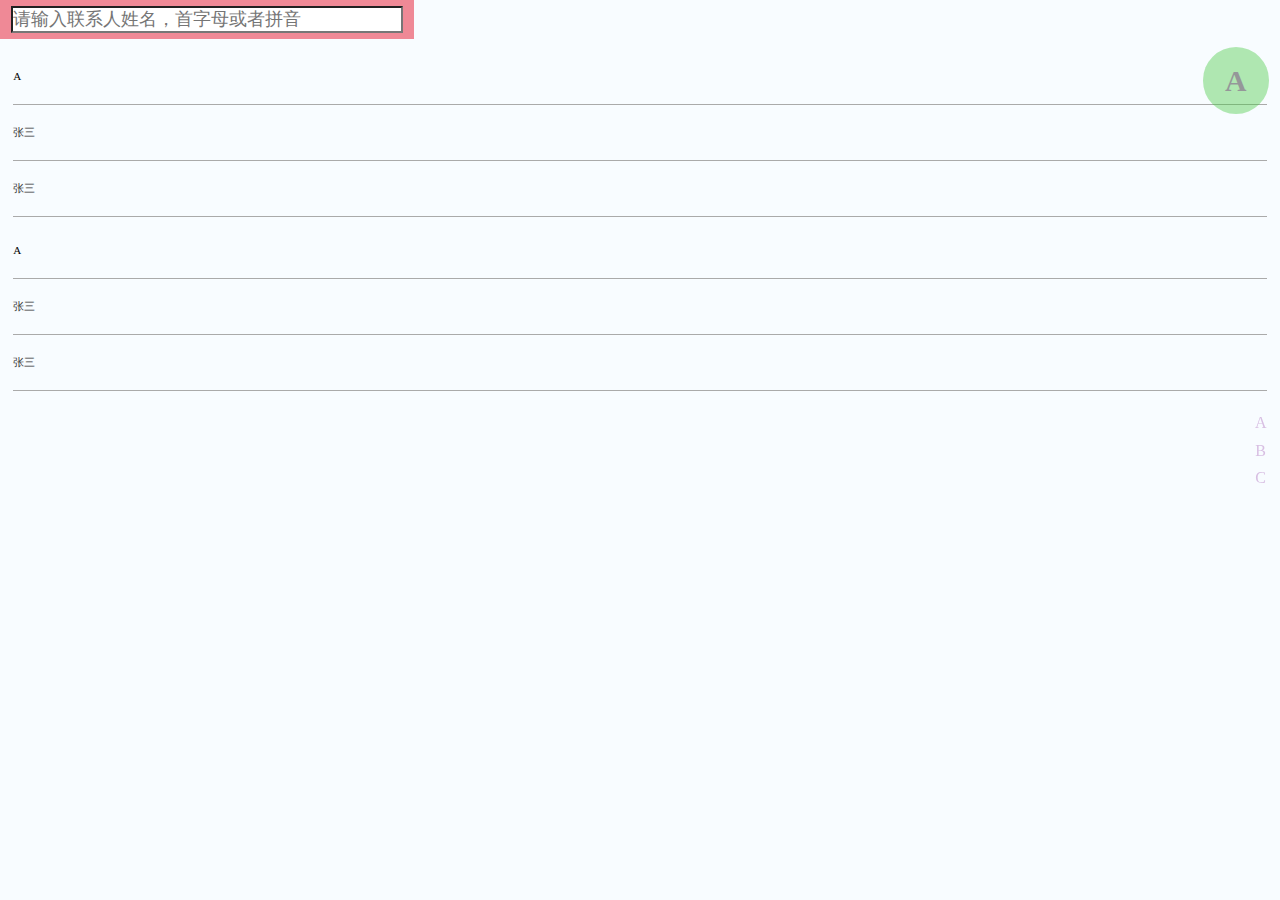
==== address/address list.html @ fee756e4 "address" ====
<!DOCTYPE html>
<html lang="en">
<head>
    <meta charset="UTF-8">
    <meta content="width=device-width, initial-scale=1.0, maximum-scale=1.0, user-scalable=0" name="viewport">
    <title>index</title>
    <script src="../jquery-3.4.1.js"></script>
    <link rel="stylesheet" href="./css/index.css">
    <script src="js/index.js"></script>
</head>
<body>
<header>
    <input type="search" placeholder="请输入联系人姓名，首字母或者拼音">
</header>
<main>
    <section>
        <h2>A</h2>
        <div><a href="tel:119">张三</a></div>
        <div><a href="tel:119">张三</a></div>
    </section>
    <section>
        <h2>A</h2>
        <div><a href="tel:119">张三</a></div>
        <div><a href="tel:119">张三</a></div>
    </section>
</main>
<ul class="aside">
    <li>A</li>
    <li>B</li>
    <li>C</li>
</ul>
<div class="mind">A</div>
</body>
</html>
---- address/css/index.css ----
@import "base.css";
header{
    padding: 0.1rem 0.2rem;
    float: left;
    background-color: #EF8996;
    position: fixed;
    z-index: 999;
}
header > input{
    width: 7.1rem;
    font-size: 0.32rem;
    height: 0.5rem;
    color: #333333;
    outline-style: none;
}
main{
    padding-top: 0.88rem;
}
section{
    padding: 0 0.24rem;
    margin-bottom: 0.1rem;
}
h2{
    font-weight: normal;
    font-size: 0.2rem;
    height: 1rem;
    line-height: 1rem;
    border-bottom: 0.01rem solid #aaaaaa;
}
section > div{
    height: 1rem;
    border-bottom: 0.01rem solid #aaaaaa;
}
section > div > a{
    font-size: 0.2rem;
    line-height: 1rem;
    width: 100%;
    height: 100%;
    color: #333333;
}
.aside{
    width: 0.5rem;
    height: auto;
    position: fixed;
    right: 0.1rem;
    top:50%;
    transform: translateY(-50%);
}
.aside > li{
    width: 100%;
    height: 0.5rem;
    text-align: center;
    line-height: 0.5rem;
    color: #d8bfe3;
}
.mind{
    width: 1.2rem;
    height: 1.2rem;
    border-radius: 50%;
    background-color: #43c93e;
    opacity: 0.4;
    position: fixed;
    right: 0.2rem;
    top: 0.86rem;
    display: flex;
    justify-content: center;
    align-items: center;
    font-weight: bold;
    font-size: 0.54rem;
}
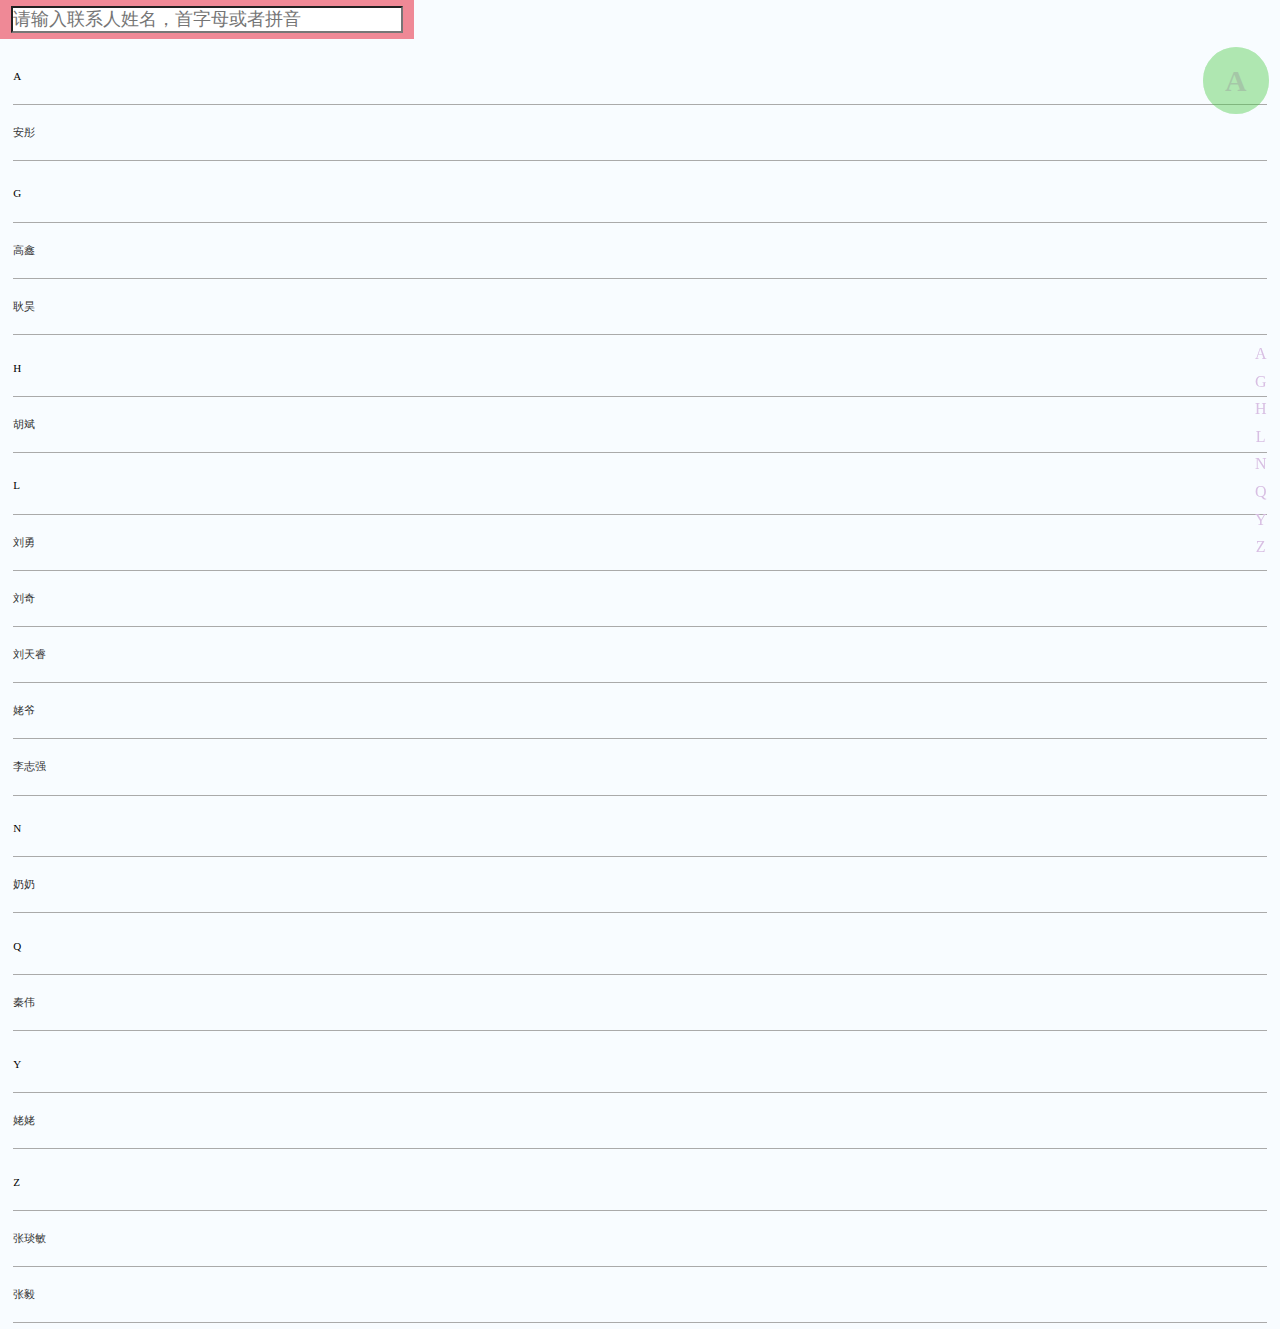
==== commit 8dbf8825: "address2" ====
--- a/address/address list.html
+++ b/address/address list.html
@@ -4,7 +4,7 @@
     <meta charset="UTF-8">
     <meta content="width=device-width, initial-scale=1.0, maximum-scale=1.0, user-scalable=0" name="viewport">
     <title>index</title>
-    <script src="../jquery-3.4.1.js"></script>
+    <script src="../gymlazy/js/jquery-3.4.1.js"></script>
     <link rel="stylesheet" href="./css/index.css">
     <script src="js/index.js"></script>
 </head>
